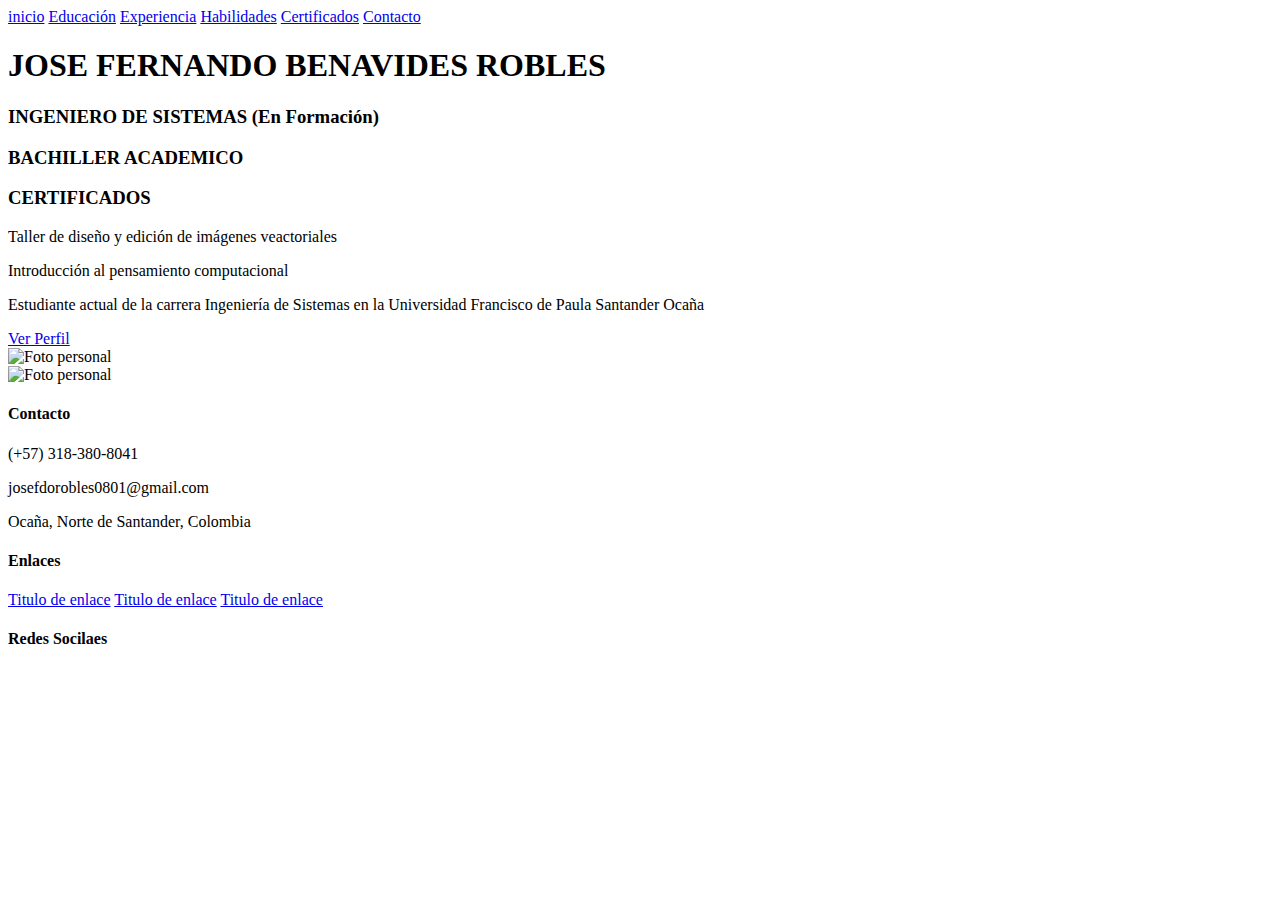
==== index.html @ eef33406 "actualizacion" ====
<!DOCTYPE html>
<html lang="en">
<head>
    <meta charset="UTF-8">
    <meta name="keywords" content="Hoja de vida">
    <meta name="keywords" content="Jose Fernando Benavides Robles">
    <meta http-equiv="X-UA-Compatible" content="IE=edge">
    <meta name="viewport" content="width=device-width, initial-scale=1.0">
    <link rel="stylesheet" href="CSS/style.css">
    <title>HOJA DE VIDA</title>

</head>
<body>
    <header id="inicio">
        <nav>
            <section class="contenedor nav">
                <div class="enlaces-header">
                    <a href="#">inicio</a>
                    <a href="#">Educación</a>
                    <a href="#">Experiencia</a>
                    <a href="#">Habilidades</a>
                    <a href="#">Certificados</a>
                    <a href="#">Contacto</a>
                </div>
            </section>
        </nav>
        <div class="contenedor">
            <section class="contenido-header">
                <section class="textos-header">
                    <h1>JOSE FERNANDO BENAVIDES ROBLES</h1>
                    <div class="titulospro">
                        <h3><i class="fa-solid fa-circle-check"></i>  INGENIERO DE SISTEMAS (En Formación)</h3>
                        <h3><i class="fa-solid fa-circle-check"></i>  BACHILLER ACADEMICO</h3>
                        <h3><i class="fa-solid fa-circle-check"></i>  CERTIFICADOS</h3>
                        <p><i class="fa-solid fa-circle-check"></i> Taller de diseño y edición de imágenes veactoriales</p>
                        <p><i class="fa-solid fa-circle-check"></i>Introducción al pensamiento computacional  </p>
                    </div>
                    <p>Estudiante actual de la carrera Ingeniería de Sistemas en la Universidad Francisco de Paula Santander Ocaña</p>
                    <a href="IMG/Currículum de gerente comunitario universal.pdf" target="_blank">Ver Perfil</a>
                </section>
                <img src="IMG/Foto_presentación.png" alt="Foto personal">
            </section>
        </div>
    </header>

    <footer>
        <div class="partFooter">
            <img src="IMG/Foto_presentación.png" alt="Foto personal">
        </div>

        <div class="partFooter">
            <h4>Contacto</h4>
            <div class="contact">
                <i class="fa-solid fa-phone"></i>
                <p>(+57) 318-380-8041</p>
            </div>

            <div class="contact">
                <i class="fa-solid fa-envelope"></i>
                <p>josefdorobles0801@gmail.com</p>
            </div>

            <div class="contact">
                <i class="fa-solid fa-location-dot"></i>
                <p>Ocaña, Norte de Santander, Colombia</p>
            </div>
        </div>

        <div class="partFooter">
            <h4>Enlaces</h4>
            <a href="#" target="_blank">Titulo de enlace</a>
            <a href="#" target="_blank">Titulo de enlace</a>
            <a href="#" target="_blank">Titulo de enlace</a>
        </div>

        <div class="partFooter">
            <h4>Redes Socilaes</h4>
            <div class="social-media">
                <a href="#" target="_blank"><i class="fa-brands fa-linkedin"></i></a>
                <a href="#" target="_blank"><i class="fa-brands fa-github"></i></a>
                <a href="#" target="_blank"><i class="fa-brands fa-facebook"></i></a>
                <a href="#" target="_blank"><i class="fa-brands fa-instagram"></i></a>
            </div>
        </div>
    </footer>

    <script src="https://kit.fontawesome.com/fa6a0b2b13.js" crossorigin="anonymous"></script>
</body>
</html>
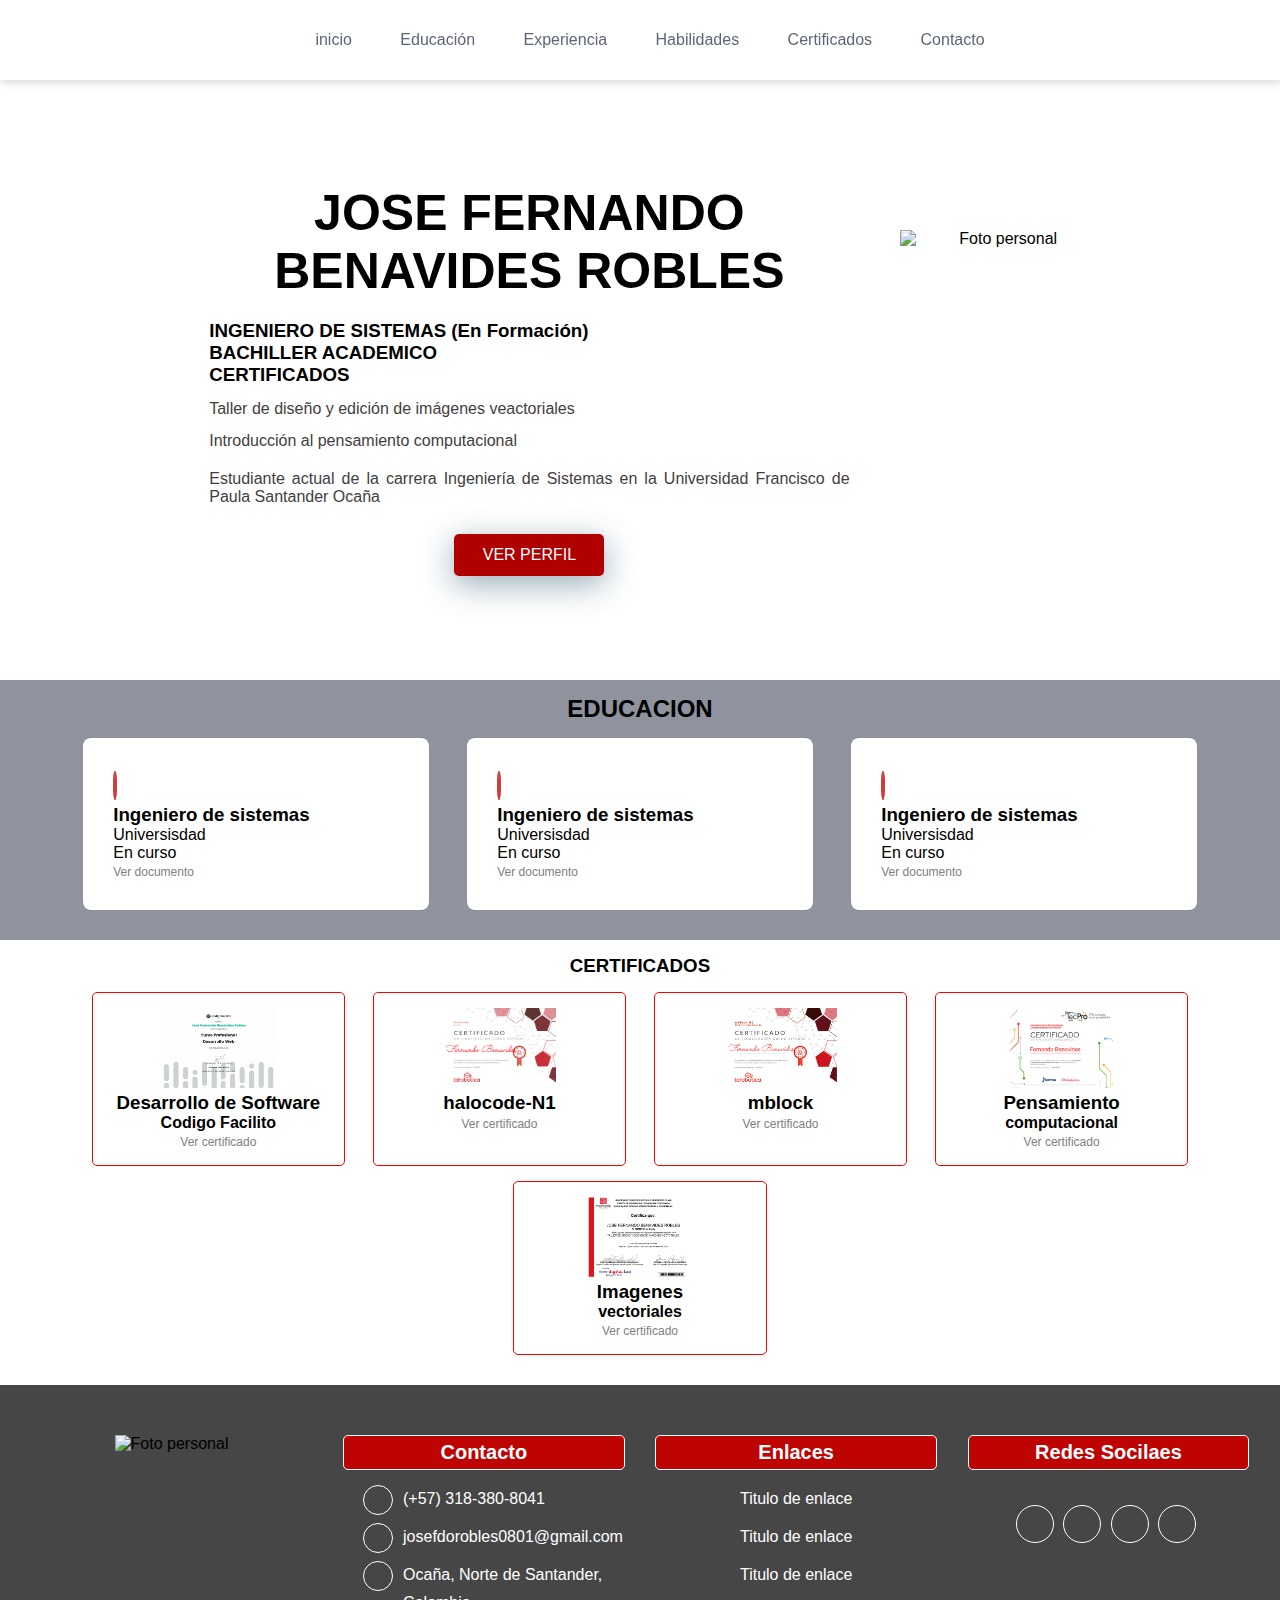
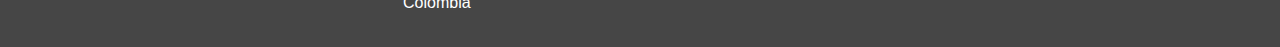
==== commit 2814fa6e: "hoja de vida" ====
--- a/index.html
+++ b/index.html
@@ -8,7 +8,6 @@
     <meta name="viewport" content="width=device-width, initial-scale=1.0">
     <link rel="stylesheet" href="CSS/style.css">
     <title>HOJA DE VIDA</title>
-
 </head>
 <body>
     <header id="inicio">
@@ -21,6 +20,9 @@
                     <a href="#">Habilidades</a>
                     <a href="#">Certificados</a>
                     <a href="#">Contacto</a>
+                </div>
+                <div class="hamburguer">
+                    <i class="fa-solid fa-bars"></i>
                 </div>
             </section>
         </nav>
@@ -42,7 +44,87 @@
             </section>
         </div>
     </header>
+    <!-- EDUCACION -->
 
+    <section class="section-education">
+        <div class="contenedor">
+            <div class="title">
+                <h2>Educacion</h2>
+            </div>
+            <div class="content-education">
+                <div class="education">
+                    <i class="fa-solid fa-school"></i>
+                    <h3>Ingeniero de sistemas</h3>
+                    <p>Universisdad</p>
+                    <p>En curso</p>
+                    <a href="#" target="_blank">Ver documento</a>
+                </div>
+                <div class="education">
+                    <i class="fa-solid fa-school"></i>
+                    <h3>Ingeniero de sistemas</h3>
+                    <p>Universisdad</p>
+                    <p>En curso</p>
+                    <a href="#" target="_blank">Ver documento</a>
+                </div>
+                <div class="education">
+                    <i class="fa-solid fa-school"></i>
+                    <h3>Ingeniero de sistemas</h3>
+                    <p>Universisdad</p>
+                    <p>En curso</p>
+                    <a href="#" target="_blank">Ver documento</a>
+                </div>
+            </div>
+    
+        </div>
+    </section> 
+    
+    <!-- /* FIN EDUCACION */ -->
+
+    <!-- /* CERTIFICADOS */ -->
+
+    <section class="section-certificates">
+        <div class="contenedor">
+            <div class="title">
+                <h3>Certificados</h3>
+            </div>
+            <div class="content-certificates">
+                <div class="certificates">
+                <img src="IMG/codigo_F.png" alt="imagen certificado">
+                <h3>Desarrollo de Software</h3>
+                <h4>Codigo Facilito</h4>
+                <a href="" target="_blank">Ver certificado</a>
+            </div>
+            <div class="certificates">
+                <img src="IMG/halocode-n1.png" alt="imagen certificado">
+                <h3>halocode-N1</h3>
+                <h4></h4>
+                <a href="" target="_blank">Ver certificado</a>
+            </div>
+            <div class="certificates">
+                <img src="IMG/mblock.png" alt="imagen certificado">
+                <h3>mblock</h3>
+                <h4></h4>
+                <a href="" target="_blank"> Ver certificado</a>
+            </div>
+            <div class="certificates">
+                <img src="IMG/Pensamiento computacional.png" alt="imagen certificado">
+                <h3>Pensamiento </h3>
+                <h4>computacional</h4>
+                <a href="" target="_blank">Ver certificado</a>
+            </div>
+            <div class="certificates">
+                <img src="IMG/certificado_ vectorial.png" alt="imagen certificado">
+                <h3>Imagenes</h3>
+                <h4>vectoriales</h4>
+                <a href="" target="_blank">Ver certificado</a>
+            </div>
+            
+        </div>
+    </div>
+    </section>
+    <!-- /* FIN CERTIFICADOS */ -->
+
+    <!-- /* INICIO DE FOOTER */ -->
     <footer>
         <div class="partFooter">
             <img src="IMG/Foto_presentación.png" alt="Foto personal">
@@ -76,14 +158,16 @@
         <div class="partFooter">
             <h4>Redes Socilaes</h4>
             <div class="social-media">
-                <a href="#" target="_blank"><i class="fa-brands fa-linkedin"></i></a>
+                <a href="https://www.linkedin.com/in/jos%C3%A9-fernando-benavides-robles-a3498a26b/" target="_blank"><i class="fa-brands fa-linkedin"></i></a>
                 <a href="#" target="_blank"><i class="fa-brands fa-github"></i></a>
                 <a href="#" target="_blank"><i class="fa-brands fa-facebook"></i></a>
                 <a href="#" target="_blank"><i class="fa-brands fa-instagram"></i></a>
             </div>
         </div>
     </footer>
+    <!-- /* FIN DE FOOTER */ -->
 
     <script src="https://kit.fontawesome.com/fa6a0b2b13.js" crossorigin="anonymous"></script>
+    <script src="JS/JS.js"></script>
 </body>
 </html>--- a/CSS/style.css
+++ b/CSS/style.css
@@ -0,0 +1,425 @@
+* {
+    margin: 0;
+    padding: 0;
+    box-sizing: border-box;
+}
+
+body {
+    font-family: 'Roboto', sans-serif;
+}
+
+h1 {
+    font-size: 50px;
+}
+
+.contenedor {
+    width: 90%;
+    max-width: 1400px;
+    margin: auto;
+    overflow: hidden;
+}
+
+header::before {
+    content: "";
+    display: block;
+    margin-bottom: 80px;
+}
+
+nav {
+    width: 100%;
+    height: 80px;
+    background: #fff;
+    border-bottom: 1px solid transparent;
+    box-shadow: 1px 1px 10px 0 rgba(0,0,0,.2);
+    position: fixed;
+    top: 0;
+    z-index: 100;
+}
+
+.nav {
+    display: flex;
+    height: 80px;
+    width: 100%;
+    align-items: center;
+}
+
+.enlaces-header {
+    font-weight: 300;
+    margin: auto;
+    transition: all ease-in-out 0.6s;
+}
+
+.nav .enlaces-header a {
+    color: #5d6678;
+    text-decoration: none;
+    margin-left: 20px;
+    padding: 12px;
+    border-radius: 10px;
+}
+
+.nav .enlaces-header a:hover {
+    color: #fff;
+    background-color: #b00000;
+    border-color: #b00000;
+    transition: all ease-in-out .5s;
+}
+
+.hamburguer{
+    height: 80px;
+    width: 80px;
+    text-align: center;
+    z-index: 100;
+    cursor: pointer;
+    transition: color 0.5s ease-in ;
+    display: none;
+}
+
+.hamburguer > i{
+    font-size: 25px;
+    line-height: 80px;
+}
+
+.titulospro {
+    text-align: left;
+    margin: 20px 0;
+}
+
+.contenido-header {
+    width: 80%;
+    height: 600px;
+    display: flex;
+    justify-content: space-between;
+    align-items: center;
+    text-align: center;
+    margin: 0 auto;
+}
+
+.contenido-header > img {
+    width: 300px;
+    height: 300px;
+    margin-left: 50px;
+    animation: ease-in animacion 0.5s;
+}
+
+.textos-header {
+    margin: 0 0 0 30px;
+}
+
+.contenido-header P {
+    font-weight: 300;
+    margin-top: 14px;
+    color: #423e3e;
+    text-align: justify;
+}
+
+@keyframes animacion {
+    0% { transform: scale(0); }
+    100% { transform: scale(1); }
+}
+
+.contenido-header a {
+    margin: 28px 0 0 0;
+    width: 150px;
+    display: inline-block;
+    background-color: #b00000;
+    text-align: center;
+    color: #fff;
+    text-decoration: none;
+    padding: 12px 0;
+    border-radius: 5px;
+    font-weight: 400;
+    font-size: 16px;
+    text-transform: uppercase;
+    box-shadow: 0 8px 32px rgba(31, 73, 97, 0.46);
+}
+/* ################################## Education ############################################*/
+
+.section-education {
+    background-color: #8e939e;
+}
+
+.section-education .title {
+    display: block;
+    margin: 15px 0;
+    width: 100%;
+    text-align: center;
+    text-transform: uppercase;
+}
+
+.content-education {
+    display: flex;
+    flex-wrap: wrap;
+    justify-content: space-around;
+    padding-bottom: 30px;
+}
+
+.education {
+    width: 30%;
+    background-color: #fff;
+    border-radius: 8px;
+    padding: 30px;
+}
+.education i {
+    border: 2px solid #d03d3d ;
+    border-radius: 50%;
+    background-color: #d03d3d;
+    color: #fff;
+    width: 50px;
+    height: 50px;
+    font-size: 22px;
+    text-align: center;
+    line-height: 36px;
+}
+
+.education:hover {
+    background-color: #a70404;
+    box-shadow: 0 0 8px gray;
+    transition: all ease-in-out .5s;
+    color: #fff;
+}
+
+.content-education .education a {
+    color: gray;
+    font-size: 12px;
+    text-decoration: none;
+}
+
+.content-education .education a:hover {
+    color: #fff;
+}
+
+/* ################################## Fin education ######################################*/
+
+/* ################################## certificados#######################################*/
+
+.section-certificates .title {
+    display: block;
+    margin: 15px 0 0 0;
+    width: 100%;
+    text-align: center;
+    text-transform: uppercase;
+}
+
+.content-certificates {
+    display: flex;
+    flex-wrap: wrap;
+    justify-content: space-evenly;
+    padding-bottom: 30px;
+
+}
+
+.certificates {
+    width: 22%;
+    border-radius: 5px;
+    border: 1px solid #ff0000;
+    text-align: center;
+    margin-top: 15px;
+    padding: 15px;
+    
+}
+
+.certificates img {
+    height: 80px;
+    width: auto;
+}
+
+.certificates a {
+    text-decoration: none;
+    color: grey;
+    font-size: 12px;
+}
+
+.certificates:hover {
+    background-color: rgb(198, 1, 1) ;
+    box-shadow: 0 0 8px blue;
+    transition: all ease-in-out .5s;
+    color: #fff;
+    transform: scale(1.2);
+    border: 2px solid aquamarine;
+}
+
+.certificates a:hover {
+    color: whitesmoke;
+}
+
+/* ################################## Fin certificado ######################################*/
+
+/* ############################### *PIE DE PAGINA ############################## */
+
+footer {
+    background-color: rgb(70, 70, 70);
+    padding: 50px 0 20px 0;
+    overflow: hidden;
+    display: flex;
+    flex-wrap: wrap;
+    justify-content:space-evenly;
+    margin: auto;
+}
+
+.partFooter {
+    width: 22%;
+    text-align: center;
+}
+
+
+.partFooter img{
+    width: 60%;
+}
+
+.partFooter h4{
+    color: #fff;
+    font-size: 20px;
+    font-weight: 400px;
+    margin-bottom: 15px;
+    background-color: rgb(190, 3, 3);
+    padding: 5px;
+    border: 1px solid;
+    border-radius: 5px;
+}
+
+.contact {
+    margin: 10px;
+    display: block;
+    text-align: left;
+}
+
+.contact > i {
+    float: left;
+    margin: 0 0 0 10px;
+    color: #fff;
+    border-radius: 50px;
+    border: 1px solid;
+    height: 30px;
+    width: 30px;
+    line-height: 28px;
+    text-align: center;
+    align-items: center;
+}
+
+.contact > p {
+    margin-left: 50px;
+    align-items: center;
+    line-height: 28px;
+    font-weight: 500px;
+    color: #fff;
+}
+
+.partFooter > a {
+    display: block;
+    text-decoration: none;
+    color: #fff;
+    margin-bottom: 10px;
+    font-weight: 500;
+    padding: 5px;
+}
+
+.partFooter > a:hover {
+    background-color: #b00000;
+    border-color: #b00000;
+    border-radius: 5px;
+    transition: all ease-in-out .5s;
+}
+
+.social-media > a > i {
+    font-size: 20px;
+    display: inline-block;
+    color: #fff;
+    border: 1px solid #fff;
+    width: 38px;
+    height: 38px;
+    line-height: 36px;
+    cursor: pointer;
+    margin-top: 20px;
+    text-align: center;
+    transition: all ease-in-out .6s;
+    margin-right: 5px;
+    border-radius: 50%;
+}
+
+.social-media > a > i:hover {
+    background-color: rgb(190, 3, 3);
+    border-color: rgb(190, 3, 3);
+}
+
+/* ################################## breackpoints ############################################*/
+
+@media screen and (max-width: 700px){
+    .hamburguer{
+        display: block;
+    }
+
+    .enlaces-header{
+        position: fixed;
+        background-color: #ff0000;
+        top: 0;
+        right: 0;
+        width: 100%;
+        height: 100vh;
+        display: flex;
+        align-items: center;
+        flex-direction: column;
+        clip-path: circle(0.0% at 0 0);
+    }
+
+    .nav .hamburgueropen{
+        clip-path: circle(150.0% at 0 0);
+    }
+    
+    .nav .enlaces-header a{
+        color: #fff;
+        background-color: #fa7979;
+        text-transform: uppercase;
+        font-weight: 800;
+        width: 50%;
+        text-align: center;
+        margin-top: 20px;
+    }
+
+    h1{
+        font-size: 28px;
+        margin-top: 10px;
+    }
+
+    .textos-header{
+        margin: 0;
+    }
+
+    .contenido-header{
+        display: block;
+        height: auto;
+        margin-bottom: 15px;
+    }
+
+    .contenido-header > img{
+        margin: 25px 0 0 0;
+        width: 150px;
+        height: 150px;
+    }
+
+    /* ################################## section educaion #############################*/
+    .education{
+        width: 80%;
+        margin-bottom: 15px;
+    }
+
+    /* ################################## section certificados #############################*/
+
+    .certificates{
+        width: 45%;
+    }
+
+    .certificates > img{
+        height: 80px;
+    }
+
+    /* ################################## section footer #############################*/
+    .partFooter > img{
+        display: none;
+    }
+
+    .partFooter{
+        width: 80%;
+        
+    }
+
+}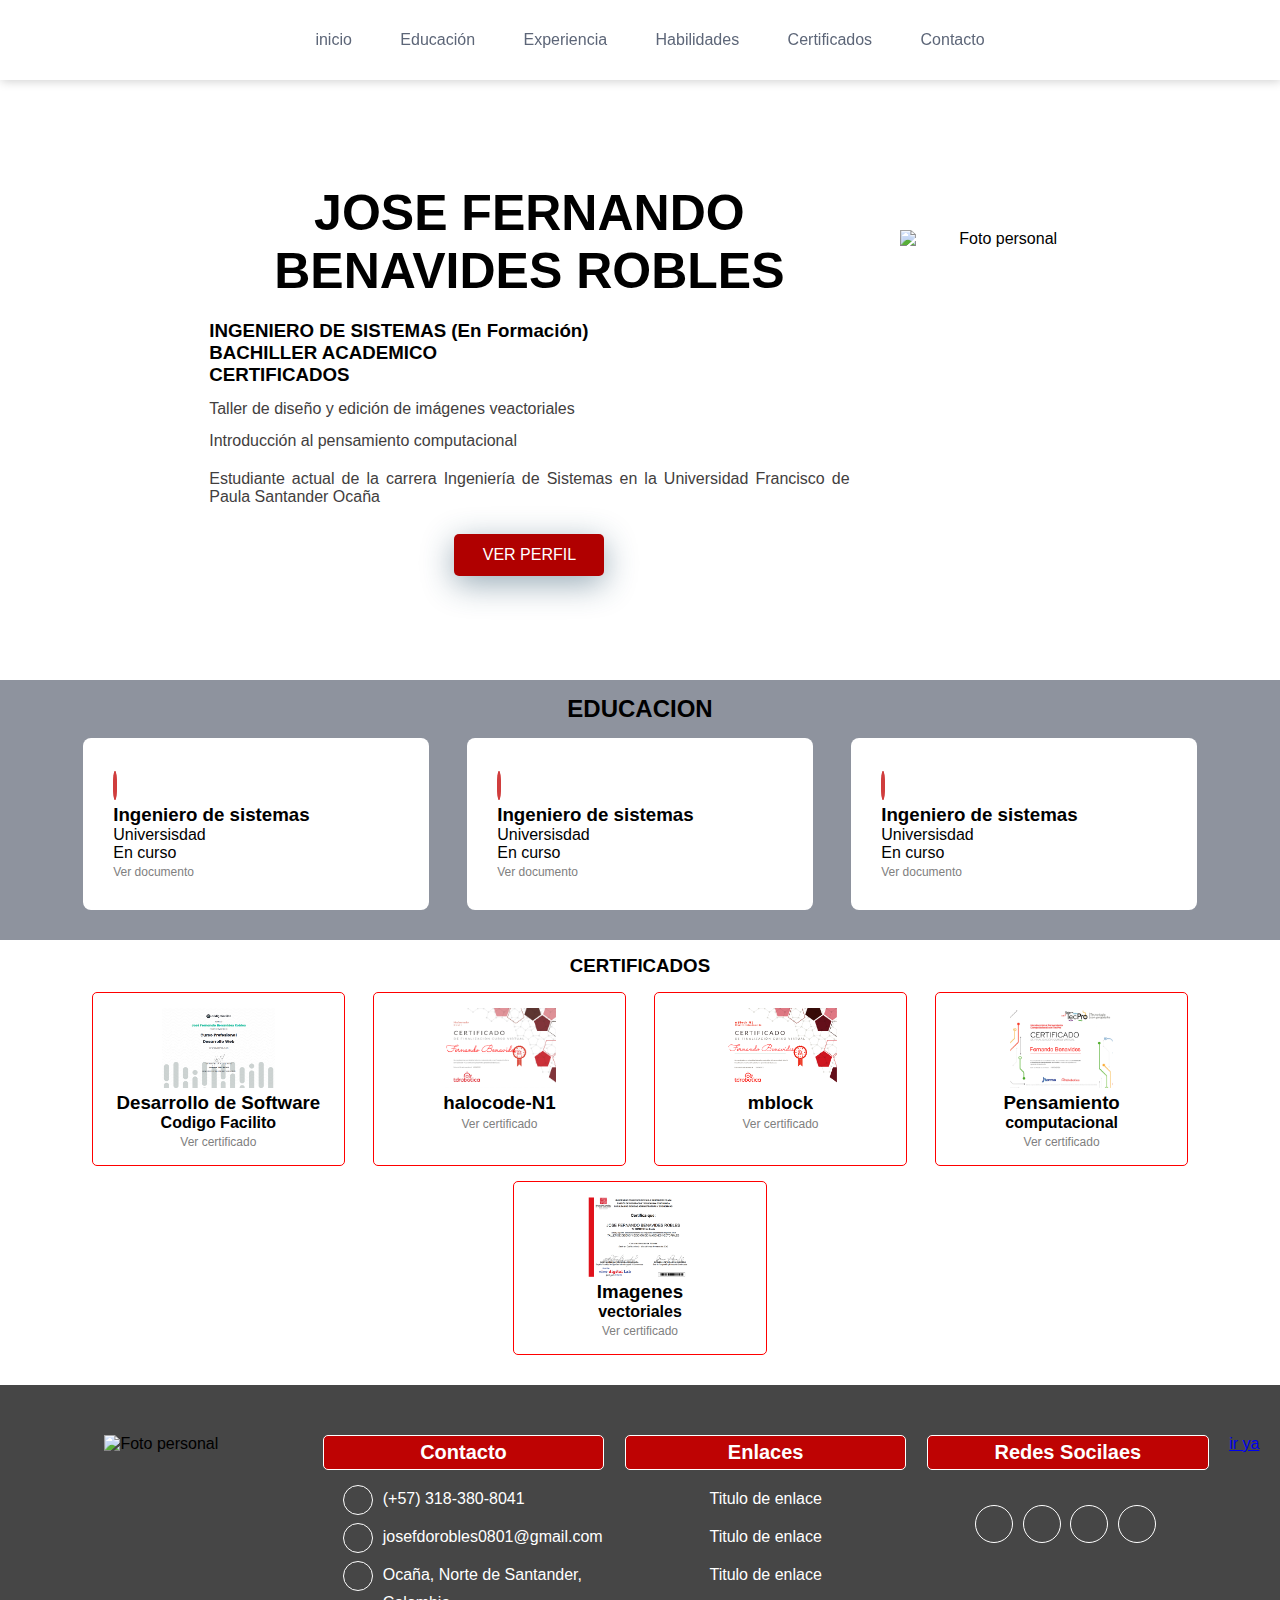
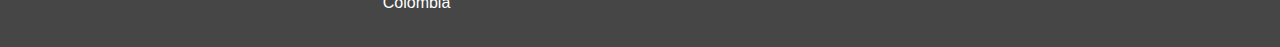
==== commit d12b3ac9: "clase java" ====
--- a/index.html
+++ b/index.html
@@ -162,8 +162,10 @@
                 <a href="#" target="_blank"><i class="fa-brands fa-github"></i></a>
                 <a href="#" target="_blank"><i class="fa-brands fa-facebook"></i></a>
                 <a href="#" target="_blank"><i class="fa-brands fa-instagram"></i></a>
+                
             </div>
         </div>
+        <a href="/HTML/subpagina.html">ir ya</a>
     </footer>
     <!-- /* FIN DE FOOTER */ -->
 
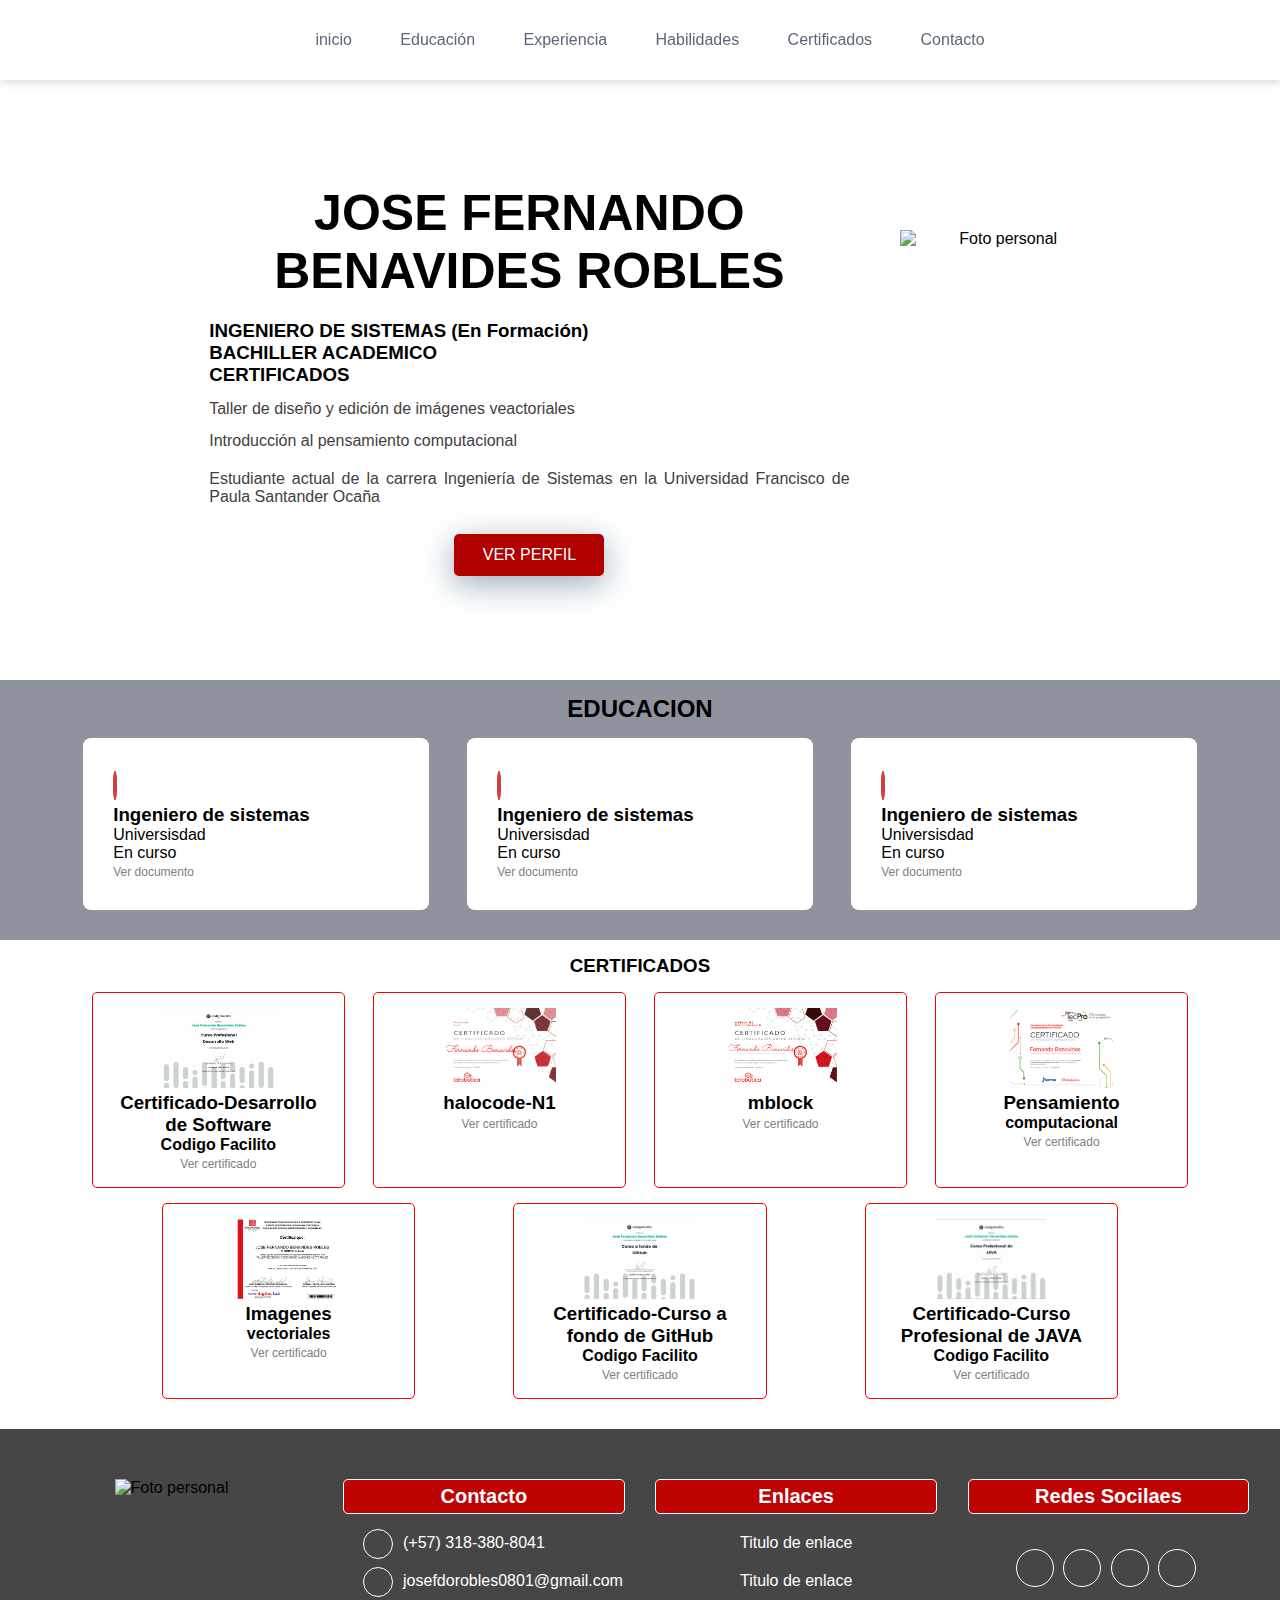
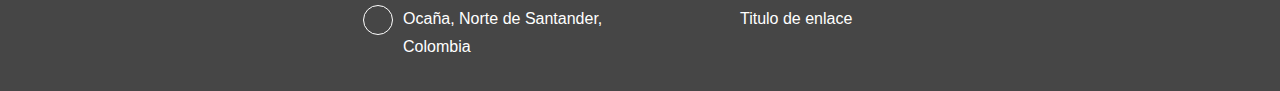
==== commit 6a209cfa: "modificación de certificados" ====
--- a/index.html
+++ b/index.html
@@ -90,7 +90,7 @@
             <div class="content-certificates">
                 <div class="certificates">
                 <img src="IMG/codigo_F.png" alt="imagen certificado">
-                <h3>Desarrollo de Software</h3>
+                <h3>Certificado-Desarrollo de Software</h3>
                 <h4>Codigo Facilito</h4>
                 <a href="" target="_blank">Ver certificado</a>
             </div>
@@ -116,6 +116,18 @@
                 <img src="IMG/certificado_ vectorial.png" alt="imagen certificado">
                 <h3>Imagenes</h3>
                 <h4>vectoriales</h4>
+                <a href="" target="_blank">Ver certificado</a>
+            </div>
+            <div class="certificates">
+                <img src="IMG/git_hub.png" alt="imagen certificado">
+                <h3>Certificado-Curso a fondo de GitHub</h3>
+                <h4>Codigo Facilito</h4>
+                <a href="" target="_blank">Ver certificado</a>
+            </div>
+            <div class="certificates">
+                <img src="IMG/certificado_JAVA.png" alt="imagen certificado">
+                <h3>Certificado-Curso Profesional de JAVA</h3>
+                <h4>Codigo Facilito</h4>
                 <a href="" target="_blank">Ver certificado</a>
             </div>
             
@@ -165,7 +177,6 @@
                 
             </div>
         </div>
-        <a href="/HTML/subpagina.html">ir ya</a>
     </footer>
     <!-- /* FIN DE FOOTER */ -->
 
